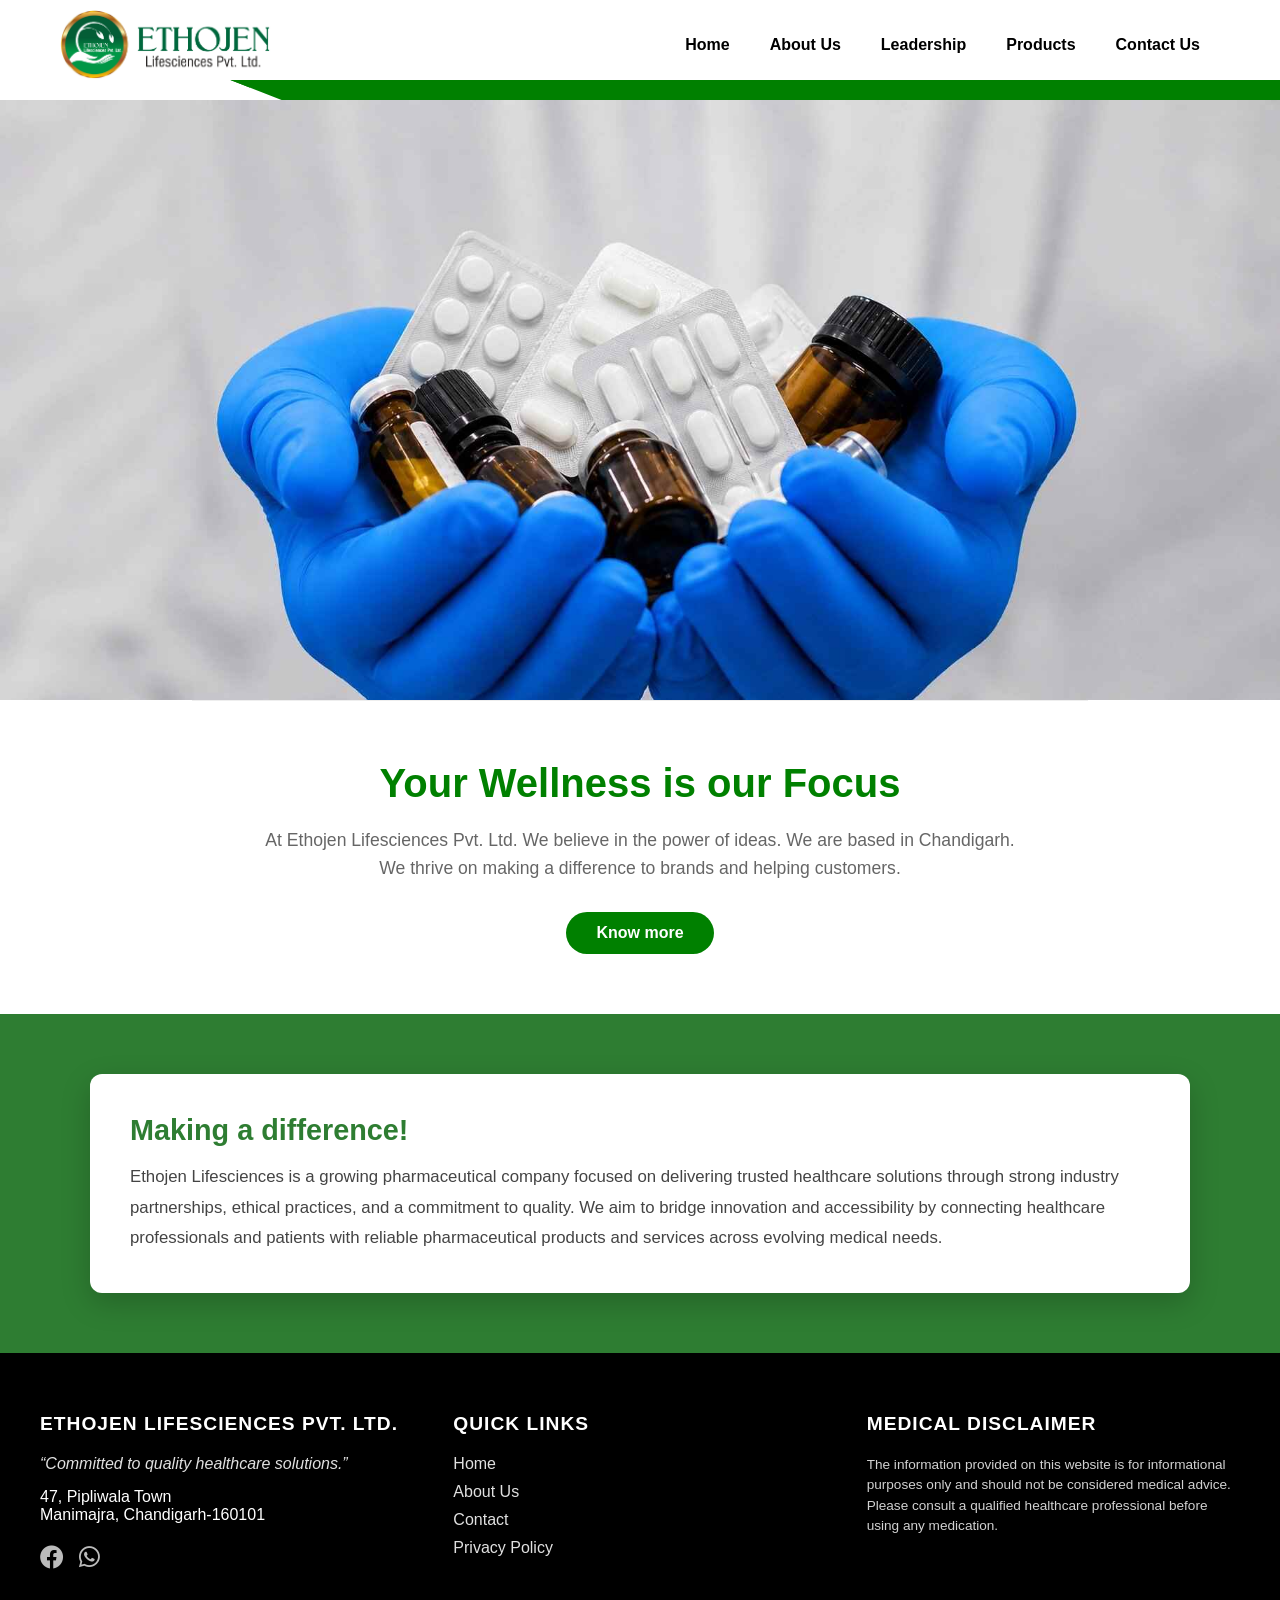
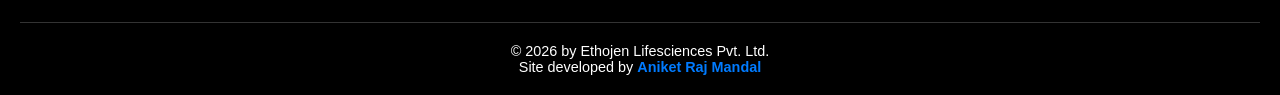
==== index.html @ be0d381a "seo improve" ====
<!DOCTYPE html>
<html lang="en">
<head>
    <meta charset="UTF-8">
    <meta name="description" content="Ethojen Lifesciences Pvt. Ltd. we provide medicines on contract basis offline only">
    <meta name="viewport" content="width=device-width, initial-scale=1.0">
    <title>Ethojen Lifesciences Pvt. Ltd.</title>
    <link rel="stylesheet" href="index.css">
    <link rel="stylesheet" href="https://cdnjs.cloudflare.com/ajax/libs/font-awesome/6.0.0/css/all.min.css" media="print" onload="this.media='all'">
    <link rel="icon" type="image/x-icon" href="img/favicon.webp">
    <link rel="preload" as="image" href="img/slide1.jpg" fetchpriority="high">
    <link rel="preload" as="image" href="img/slide2.webp" fetchpriority="high">

</head>
<body>
<main>
<header class="main-header">
    <div class="nav-container">
        <div class="logo">
            <img src="img/logo.webp" alt="Ethojen Logo">
            
        </div>

        <nav class="desktop-nav">
            <ul class="nav-links">
                <li><a href="index.html"><strong>Home</strong></a></li>
                <li><a href="aboutus/aboutus.html"><strong>About Us</strong></a></li>
                <li><a href="leadership/leadership.html"><strong>Leadership</strong></a></li>
                <li><a href="product/product.html"><strong>Products</strong></a></li>
                <li><a href="CONTACTUS/contact.html"><strong>Contact Us</strong></a></li>
            </ul>
        </nav>

        <div class="hamburger" id="open-menu">
            <span></span><span></span><span></span>
        </div>
    </div>
    <div class="stepped-bar"></div>
    
</header>

<div class="mobile-sidebar" id="sidebar">
    <div class="close-btn" id="close-menu">←</div>
    <ul class="mobile-links">
        <li><a href="index.html"><strong>Home</strong></a></li>
        <li><a href="aboutus/aboutus.html"><strong>About Us</strong></a></li>
        <li><a href="leadership/leadership.html"><strong>Leadership</strong></a></li>
        <li><a href="product/product.html"><strong>Products</strong></a></li>
        <li><a href="CONTACTUS/contact.html"><strong>Contact Us</strong></a></li>
        <li><a href="policypage/policy.html">Privacy Policy</a></li>
    </ul>
</div>

<div class="slider-container">
    <div class="slider" id="main-slider">
        <div class="slide">
            <img src="img/slide1.jpg" alt="hand holding medicines" loading="eager" fetchpriority="high">
            <div class="slide-text"></div>
        </div>
        <div class="slide">
            <img src="img/slide2.webp" alt="ethojen office" loading="eager" fetchpriority="high">
            <div class="slide-text"></div>
        </div>
        <div class="slide">
            <img src="img/slide3.webp" alt="world map made with medicines">
            <div class="slide-text"></div>
        </div>
    </div>
</div>

<hr class="section-divider">

<section class="details-section">
    <div class="details-container">
        <div class="knowmore">
            <h2>Your Wellness is our Focus</h2>
            <p class="knowmoretext">
                At Ethojen Lifesciences Pvt. Ltd. We believe in the power of ideas. We are based in Chandigarh. 
                    <br>We thrive on making a difference to brands and helping customers.
            </p>
            <div class="knowmorebutton">
                <a href="aboutus/aboutus.html" class="btn-primary">Know more</a>
            </div>
        </div>
    </div>
</section>

<section class="achievement-section">
    <div class="achievement-container">
        
        <div class="info-tile">
            <h4>Making a difference!</h4>
            <p>
                Ethojen Lifesciences is a growing pharmaceutical company focused on delivering trusted healthcare solutions through strong industry partnerships, ethical practices, and a commitment to quality. We aim to bridge innovation and accessibility by connecting healthcare professionals and patients with reliable pharmaceutical products and services across evolving medical needs.
            </p>
        </div>

    </div>
</section>
</div>

<footer class="main-footer">
    <div class="footer-container">
        <div class="footer-section">
            <h3 class="footer-logo">Ethojen Lifesciences Pvt. Ltd.</h3>
            <p class="tagline">“Committed to quality healthcare solutions.”</p>
            <p class="contact-info">
                47, Pipliwala Town<br>
                Manimajra, Chandigarh-160101
            </p>
            <div class="footer-socials">
    <a href="https://www.facebook.com/profile.php?id=61590233361391" target="_blank" aria-label="Contact us on Facebook"><i class="fa-brands fa-facebook"></i></a>
    <a href="https://wa.me/9532182646" target="_blank" aria-label="Contact us on WhatsApp"><i class="fa-brands fa-whatsapp"></i></a>
    
</div>
        </div>

        <div class="footer-section">
            <h4>Quick Links</h4>
            <ul class="footer-links">
                <li><a href="index.html">Home</a></li>
                <li><a href="aboutus/aboutus.html">About Us</a></li>
                <li><a href="CONTACTUS/contact.html">Contact</a></li>
                <li><a href="policypage/policy.html">Privacy Policy</a></li>
            </ul>
        </div>

        <div class="footer-section">
            <h4>Medical Disclaimer</h4>
            <p class="disclaimer-text">
                The information provided on this website is for informational purposes only and should not be considered medical advice. Please consult a qualified healthcare professional before using any medication.
            </p>
        </div>
    </div>

    <div class="footer-bottom">
        <p>&copy; 2026 by Ethojen Lifesciences Pvt. Ltd.</p>
        <p>Site developed by <a href="mailto:aniketrajmandal7@gmail.com" class="dev-link">Aniket Raj Mandal</a></p>
    </div>
</footer></main>
<script src="index.js"></script>
</body>
</html>
---- index.css ----
/* General Reset */
* { margin: 0; padding: 0; box-sizing: border-box; font-family: sans-serif; }



/* 1. Fix the Logo Container */
.logo {
    display: flex;
    align-items: center;
    gap: 12px;
    padding: 0; 
    background: transparent; /* Ensure no white box is hiding the purple */
    z-index: 10;
}

.stepped-bar {
    height: 40px;
    background-color: #9b8abf; /* Your Purple */
    width: 100%;
    position: relative;
    
    /* This creates the "Down-then-Up" shape */
    /* 0% 100% is bottom left | 15% 100% is where it stays down | 20% 0% is where it steps up */
    clip-path: polygon(0 0, 100% 0, 100% 100%, 22% 100%, 18% 0, 0 0);
}

/* 3. If you want it to look exactly like the image with the rounded notch: */
.stepped-bar {
    height: 20px;
    background: green;
    margin-top: -10px; /* Pulls it closer to the logo */
}

/* The Rounded Corner Trick */
.stepped-bar::before {
    content: "";
    position: absolute;
    top: -40px; /* Height of the taller section */
    left: 0;
    width: 18%; /* Match this to where your logo ends */
    height: 40px;
    background: green;
    border-bottom-right-radius: 25px; /* Creates that smooth 'down' curve */
}

/* The "Up" Curve */
.stepped-bar::after {
    content: "";
    position: absolute;
    top: -25px;
    left: 18%;
    width: 30px;
    height: 30px;
    background: transparent;
    border-bottom-left-radius: 20px;
    box-shadow: -10px 10px 0 0 green;
}
.logo img {
    height: 70px; /* Shrinking the logo slightly helps it feel less bulky */
    width: auto;
}

.brand-name {
    font-family: 'Inter', sans-serif;
    font-size: 1.3rem;       /* Lowered size: 1.6 was likely too loud */
    font-weight: 800;
    color: #1a1a1a;
    letter-spacing: 0.5px;   /* Added a tiny bit of space between letters */
    line-height: 1;
    white-space: nowrap;
    /* This makes the text feel more integrated and less like a "block" */
    border-left: 2px solid #ddd; 
    padding-left: 12px;
}

/* Update the main header to remove the old flat border */
.main-header {
    background: #fff;
    position: sticky;
    top: 0;
    z-index: 1000;
    /* Remove border-bottom: 1px solid #ddd; */
}



/* Adjust your nav-container to make room for the 'step' */
.nav-container {
    height: 90px; /* Slightly taller to accommodate the design */
    display: flex;
    justify-content: space-between;
    align-items: center;
    max-width: 1200px;
    margin: 0 auto;
    padding: 0 20px;
    position: relative;
    z-index: 2; /* Ensures text stays above the purple shape */
}
/* Desktop Links */
.nav-links {
    display: flex;
    list-style: none;
}

.nav-links > li { position: relative; }

.nav-links a {
    display: block;
    padding: 15px 20px;
    text-decoration: none;
    color: #000;
    transition: 0.3s;
}

/* Hover Effect: Blue Background, White Text */
.nav-links a:hover, .submenu li a:hover {
    background-color: green;
    color: #fff;
}

/* Dropdown logic for Desktop */
.submenu {
    display: none;
    position: absolute;
    top: 100%;
    left: 0;
    background: white;
    min-width: 200px;
    box-shadow: 0px 8px 16px rgba(0,0,0,0.1);
    list-style: none;
}

.has-dropdown:hover .submenu { display: block; }

/* Mobile Hamburger Style */
.hamburger {
    display: none;
    flex-direction: column;
    gap: 5px;
    cursor: pointer;
}

.hamburger span {
    width: 25px;
    height: 3px;
    background: #333;
}

/* Mobile Sidebar Styles */
.mobile-sidebar {
    position: fixed;
    top: 0;
    left: -100%; /* Hidden off-screen */
    width: 280px;
    height: 100%;
    background: #1a1a1a; /* Dark background like your 3rd image */
    z-index: 2000;
    transition: 0.4s;
    padding-top: 60px;
}

.mobile-sidebar.active { left: 0; }

.close-btn {
    position: absolute;
    top: 15px;
    right: 25px;
    font-size: 35px;
    color: white;
    cursor: pointer;
}

.mobile-links { list-style: none; }
.mobile-links a {
    padding: 15px 25px;
    display: block;
    color: white;
    text-decoration: none;
    border-bottom: 1px solid #333;
}

.mobile-submenu {
    display: none;
    background: #333;
}

/* Responsive Breakpoint */
@media (max-width: 992px) {
    .desktop-nav { display: none; }
    .hamburger { display: flex; }
}

.slider-container {
    width: 100%;
    height: 600px; /* Adjust height as needed */
    overflow: hidden;
    position: relative;
}

.slider {
    display: flex;
    width: 300%; /* Total width = 100% * number of slides */
    height: 100%;
    transition: transform 0.8s ease-in-out;
}

.slide {
    width: 100%;
    height: 100%;
    position: relative;
}

.slide img {
    width: 100%;
    height: 100%;
    object-fit: cover; /* This keeps the image from stretching weirdly */
}

/* Optional text overlay styling */
.slide-text {
    position: absolute;
    bottom: 50px;
    left: 50px;
    color: white;
    
    padding: 15px 25px;
    font-size: 2rem;
    font-weight: bold;
}

/* Mobile Adjustment */
@media (max-width: 768px) {
    .slider-container { height: 250px; }
    .slide-text { font-size: 1.2rem; bottom: 20px; left: 20px; }
}


/* Container to center everything on the page */
.details-section {
    display: flex;
    justify-content: center; /* Horizontal centering */
    align-items: center;     /* Vertical centering */
    padding: 60px 20px;      /* Spacing top and bottom */
    text-align: center;      /* Centers the text lines */
    background-color: #ffffff;
}

.details-container {
    max-width: 800px;        /* Limits width so text isn't too long on wide screens */
    width: 100%;
}

.knowmore h2 {
    font-family: 'Montserrat', sans-serif;
    font-size: 2.5rem;
    color: green;
    margin-bottom: 20px;
    font-weight: bold;
}

.knowmoretext {
    font-size: 1.1rem;
    color: #666;
    line-height: 1.6;
    margin-bottom: 30px;
    /* Keeps the paragraph text centered */
    text-align: center; 
}

/* Styled Button (Replacing your inline CSS) */
.btn-primary {
    display: inline-block;
    text-decoration: none;
    background-color: green;
    color: white;
    padding: 12px 30px;
    border-radius: 25px; /* Pill shape */
    font-size: 1rem;
    font-weight: 600;
    transition: background-color 0.3s ease, transform 0.2s ease;
}

/* Hover effect for the button */
.btn-primary:hover {
    background-color: #0056b3;
    transform: translateY(-2px); /* Slight lift on hover */
}

/* Styling the horizontal line */
.section-divider {
    border: 0;
    height: 1px;
    background: #eee;
    margin: 0 auto;
    width: 70%;
}

/* Mobile adjustments */
@media (max-width: 600px) {
    .knowmore h2 {
        font-size: 1.8rem;
    }
    .knowmoretext {
        font-size: 1rem;
    }
}


/* Section Background */
.achievement-section {
    background-color: #2e7d32; /* A professional forest green */
    padding: 60px 20px;
    display: flex;
    justify-content: center;
}

.achievement-container {
    max-width: 1100px;
    width: 100%;
    display: flex;
    gap: 40px;
    align-items: flex-start; /* Aligns boxes to the top */
}

/* Location Box (Left) */
.location-box {
    flex: 1;
    color: white;
}

.location-box h3 {
    font-size: 2rem;
    margin-bottom: 20px;
    border-left: 5px solid #ffca28; /* Accent yellow bar */
    padding-left: 15px;
}

.states-grid {
    list-style: none;
    display: grid;
    grid-template-columns: repeat(2, 1fr); /* Two columns of states */
    gap: 15px;
}

.states-grid li {
    font-size: 1.1rem;
    display: flex;
    align-items: center;
    gap: 10px;
}

/* Info Tile (Right) */
.info-tile {
    flex: 1.5; /* Makes the text box slightly wider than the list */
    background-color: white;
    padding: 40px;
    border-radius: 12px;
    box-shadow: 0 10px 30px rgba(0,0,0,0.2);
}

.info-tile h4 {
    color: #2e7d32;
    font-size: 1.8rem;
    margin-bottom: 15px;
}

.info-tile p {
    color: #444;
    line-height: 1.8;
    font-size: 1.05rem;
}

/* Responsive: Stack vertically on smaller screens */
@media (max-width: 900px) {
    .achievement-container {
        flex-direction: column;
    }
    
    .states-grid {
        grid-template-columns: 1fr; /* Single column on mobile */
    }

    .info-tile {
        width: 100%;
    }
}


.main-footer {
    background-color: #000000;
    color: #ffffff;
    padding: 60px 20px 20px 20px;
    font-family: 'Inter', sans-serif; /* Using that clean font we talked about */
}

.footer-container {
    max-width: 1200px;
    margin: 0 auto;
    display: flex;
    flex-wrap: wrap;
    justify-content: space-between;
    gap: 40px;
}

.footer-section {
    flex: 1;
    min-width: 250px;
}

.footer-section h3, .footer-section h4 {
    color: #ffffff;
    margin-bottom: 20px;
    font-size: 1.2rem;
    text-transform: uppercase;
    letter-spacing: 1px;
}

.tagline {
    font-style: italic;
    color: #bbb;
    margin-bottom: 15px;
}

.footer-links {
    list-style: none;
    padding: 0;
}

.footer-links li {
    margin-bottom: 10px;
}

.footer-links a, .contact-info a {
    color: #bbb;
    text-decoration: none;
    transition: color 0.3s;
}

.footer-links a:hover, .contact-info a:hover {
    color: #007bff; /* Blue hover to match your buttons */
}

.disclaimer-text {
    font-size: 0.85rem;
    color: #888;
    line-height: 1.5;
}

/* Bottom Bar Styling */
.footer-bottom {
    margin-top: 50px;
    padding-top: 20px;
    border-top: 1px solid #333;
    text-align: center;
    font-size: 0.9rem;
    color: #666;
}

.dev-link {
    color: #007bff;
    text-decoration: none;
    font-weight: 600;
}

.dev-link:hover {
    text-decoration: underline;
}

/* Mobile Responsive */
@media (max-width: 768px) {
    .footer-container {
        flex-direction: column;
        text-align: center;
    }
    
    .footer-section {
        margin-bottom: 20px;
    }
}

.footer-socials {
    display: flex;
    gap: 15px;
    margin-top: 20px;
}

.footer-socials a {
    color: #bbb; /* Matches your other links */
    font-size: 1.5rem; /* Makes icons a good size */
    transition: color 0.3s, transform 0.3s;
}

.footer-socials a:hover {
    color: #007bff; /* Your brand blue */
    transform: translateY(-3px); /* Subtle lift effect */
}

/* Centers icons on mobile */
@media (max-width: 768px) {
    .footer-socials {
        justify-content: center;
    }
}

/*seo changes*/

.footer-links a, .contact-info a, .tagline {
    color: #e0e0e0; /* Was #bbb, now much brighter */
}
.disclaimer-text {
    color: #d1d1d1; /* Was #888, now readable */
}

.footer-bottom{
    color: white;
}
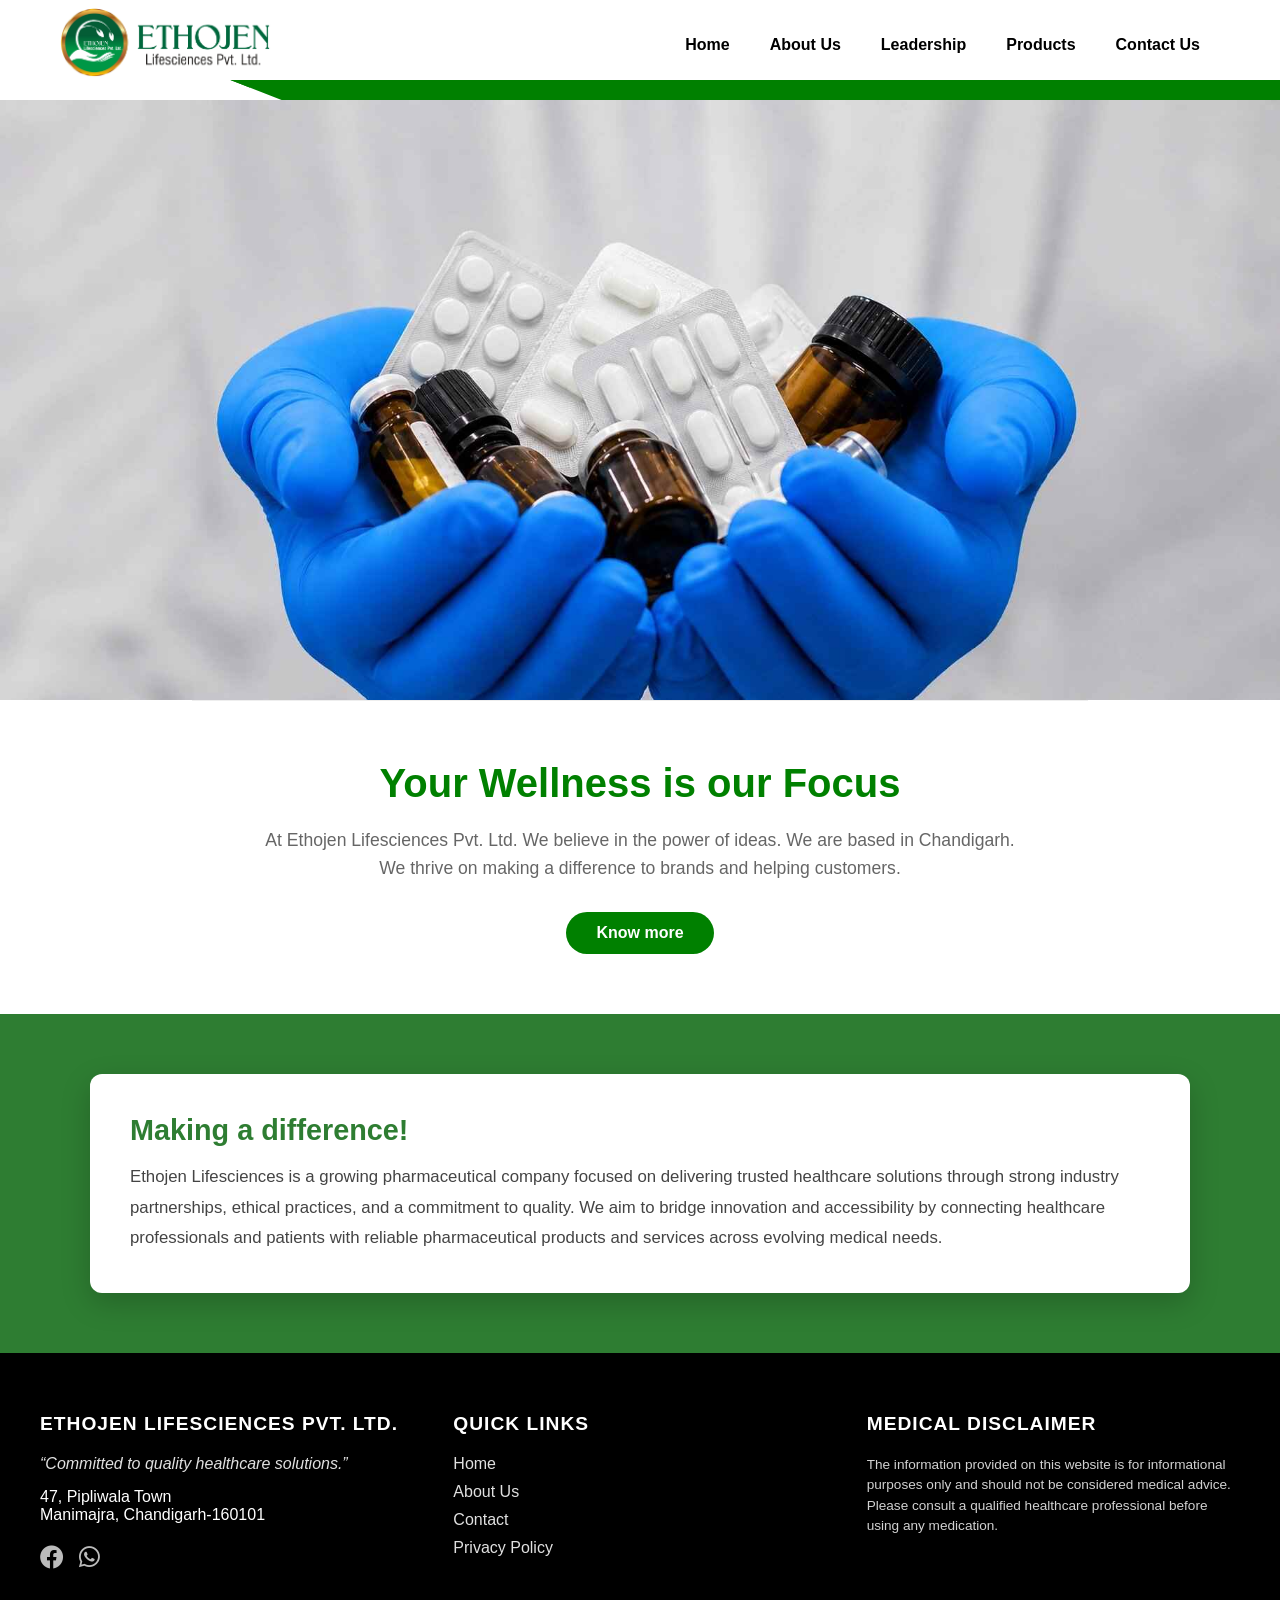
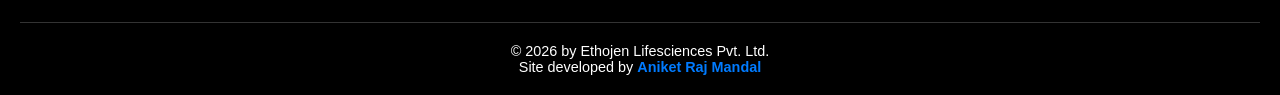
==== commit 8a054a8a: "homepagelogo" ====
--- a/index.html
+++ b/index.html
@@ -17,7 +17,7 @@
 <header class="main-header">
     <div class="nav-container">
         <div class="logo">
-            <img src="img/logo.webp" alt="Ethojen Logo">
+            <a href= "index.html"><img src="img/logo.webp" alt="Ethojen Logo"></a>
             
         </div>
 
@@ -40,7 +40,7 @@
 </header>
 
 <div class="mobile-sidebar" id="sidebar">
-    <div class="close-btn" id="close-menu">←</div>
+    <div class="close-btn" id="close-menu">➜</div>
     <ul class="mobile-links">
         <li><a href="index.html"><strong>Home</strong></a></li>
         <li><a href="aboutus/aboutus.html"><strong>About Us</strong></a></li>
--- a/index.css
+++ b/index.css
@@ -150,7 +150,7 @@
 .mobile-sidebar {
     position: fixed;
     top: 0;
-    left: -100%; /* Hidden off-screen */
+    right: -100%;
     width: 280px;
     height: 100%;
     background: #1a1a1a; /* Dark background like your 3rd image */
@@ -159,12 +159,12 @@
     padding-top: 60px;
 }
 
-.mobile-sidebar.active { left: 0; }
+.mobile-sidebar.active { right: 0; }
 
 .close-btn {
     position: absolute;
-    top: 15px;
-    right: 25px;
+    top: 10px;
+    right: 220px;
     font-size: 35px;
     color: white;
     cursor: pointer;
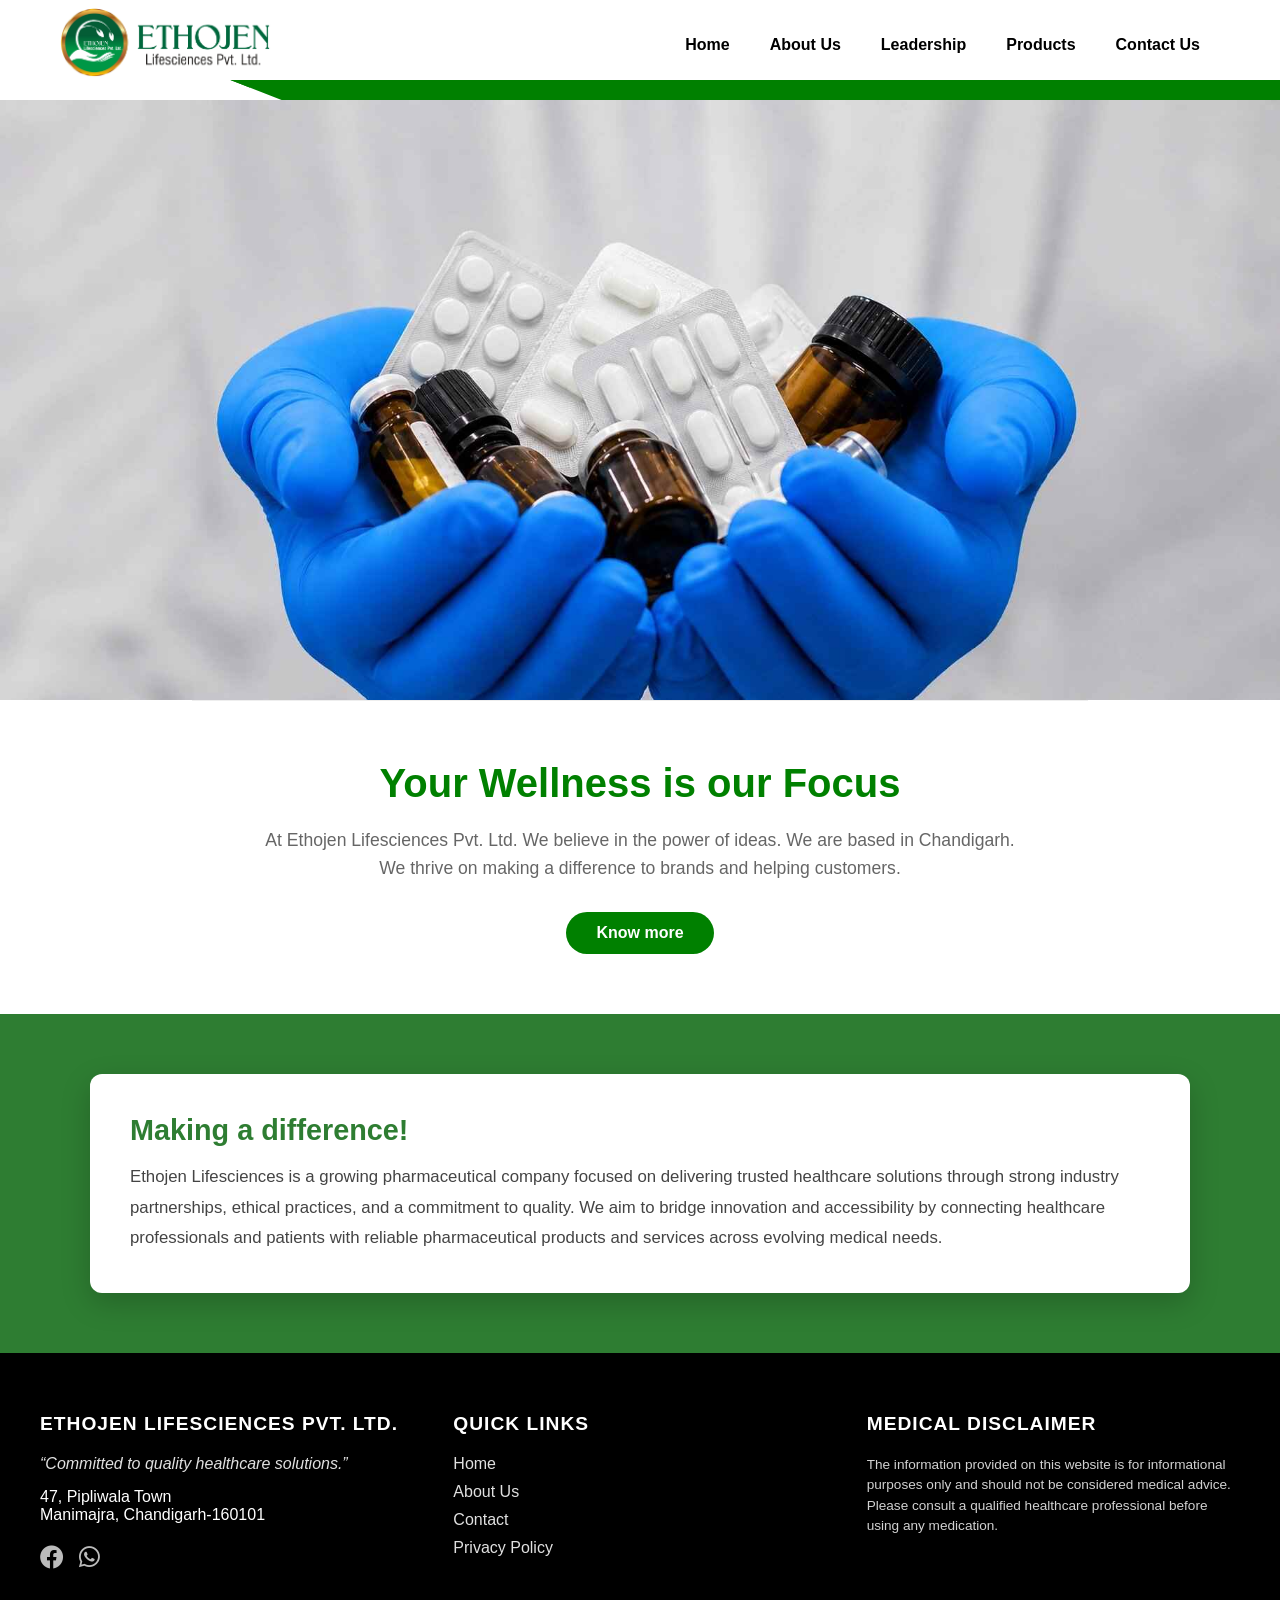
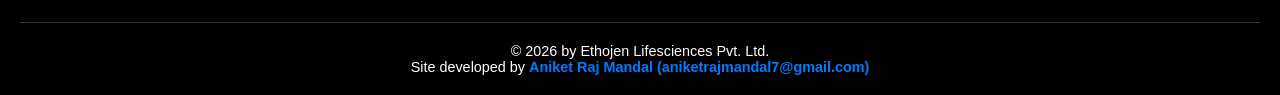
==== commit 70bb5868: "mail correction" ====
--- a/index.html
+++ b/index.html
@@ -10,14 +10,14 @@
     <link rel="icon" type="image/x-icon" href="img/favicon.webp">
     <link rel="preload" as="image" href="img/slide1.jpg" fetchpriority="high">
     <link rel="preload" as="image" href="img/slide2.webp" fetchpriority="high">
-
+    <meta name="google-site-verification" content="Hrf5yT_x0YHkcuVL5CRCxcdrU-4RDtrG-U3xl59Lnxw" />
 </head>
 <body>
 <main>
 <header class="main-header">
     <div class="nav-container">
         <div class="logo">
-            <a href= "index.html"><img src="img/logo.webp" alt="Ethojen Logo"></a>
+            <a href= "index.html" aria-label="logo direct to home" ><img src="img/logo.webp" alt="Ethojen Logo"></a>
             
         </div>
 
@@ -135,8 +135,8 @@
 
     <div class="footer-bottom">
         <p>&copy; 2026 by Ethojen Lifesciences Pvt. Ltd.</p>
-        <p>Site developed by <a href="mailto:aniketrajmandal7@gmail.com" class="dev-link">Aniket Raj Mandal</a></p>
-    </div>
+<p>Site developed by <a href="mailto:aniketrajmandal7@gmail.com" title="Click to email or right-click to copy" class="dev-link">Aniket Raj Mandal (aniketrajmandal7@gmail.com)</a>
+</p>    </div>
 </footer></main>
 <script src="index.js"></script>
 </body>
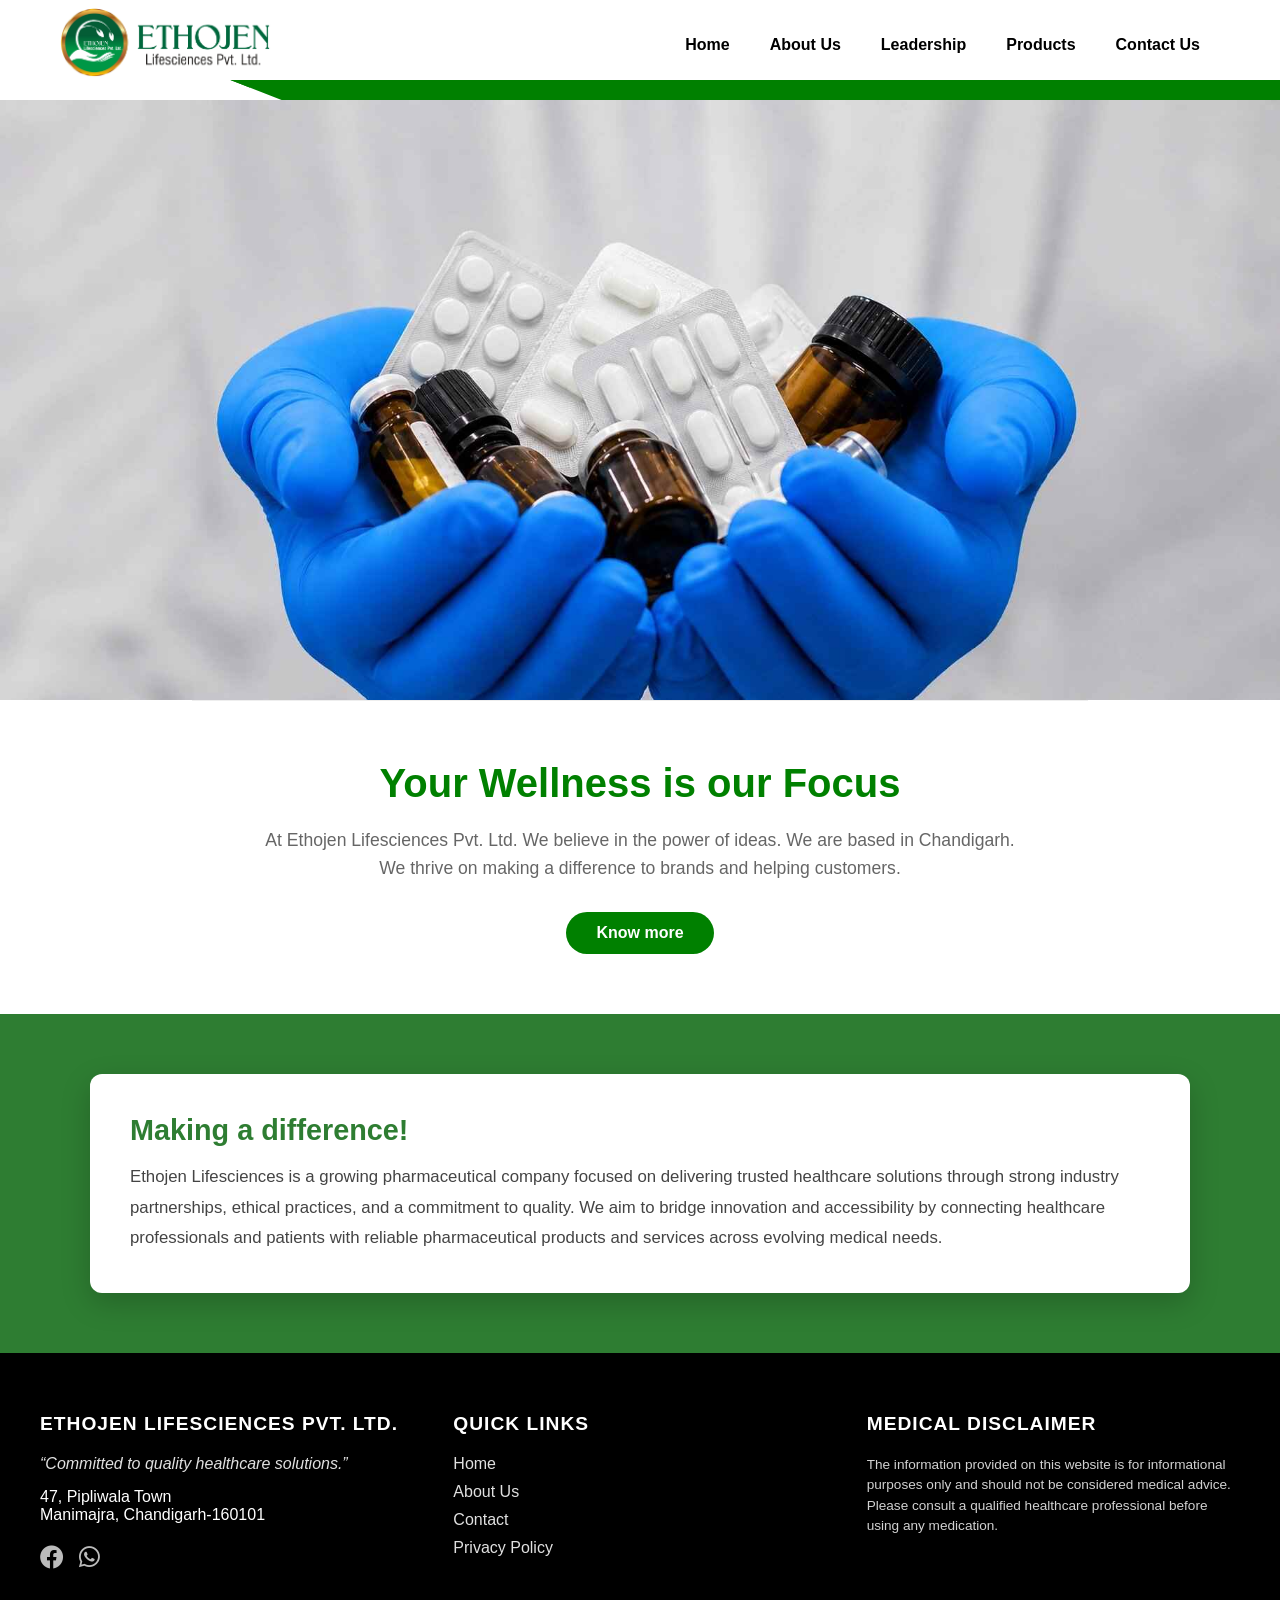
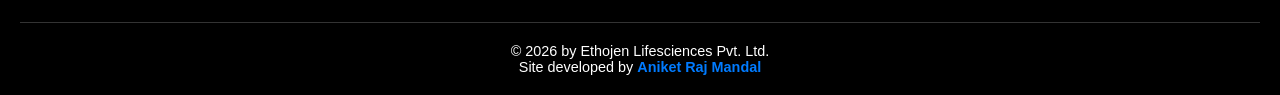
==== commit 41bdafaa: "devs portfolio" ====
--- a/index.html
+++ b/index.html
@@ -135,8 +135,7 @@
 
     <div class="footer-bottom">
         <p>&copy; 2026 by Ethojen Lifesciences Pvt. Ltd.</p>
-<p>Site developed by <a href="mailto:aniketrajmandal7@gmail.com" title="Click to email or right-click to copy" class="dev-link">Aniket Raj Mandal (aniketrajmandal7@gmail.com)</a>
-</p>    </div>
+<p>Site developed by <a target="_blank" href="https://aniketsfolio.netlify.app/" title="Click to email or right-click to copy" class="dev-link">Aniket Raj Mandal</a></p>    </div>
 </footer></main>
 <script src="index.js"></script>
 </body>
